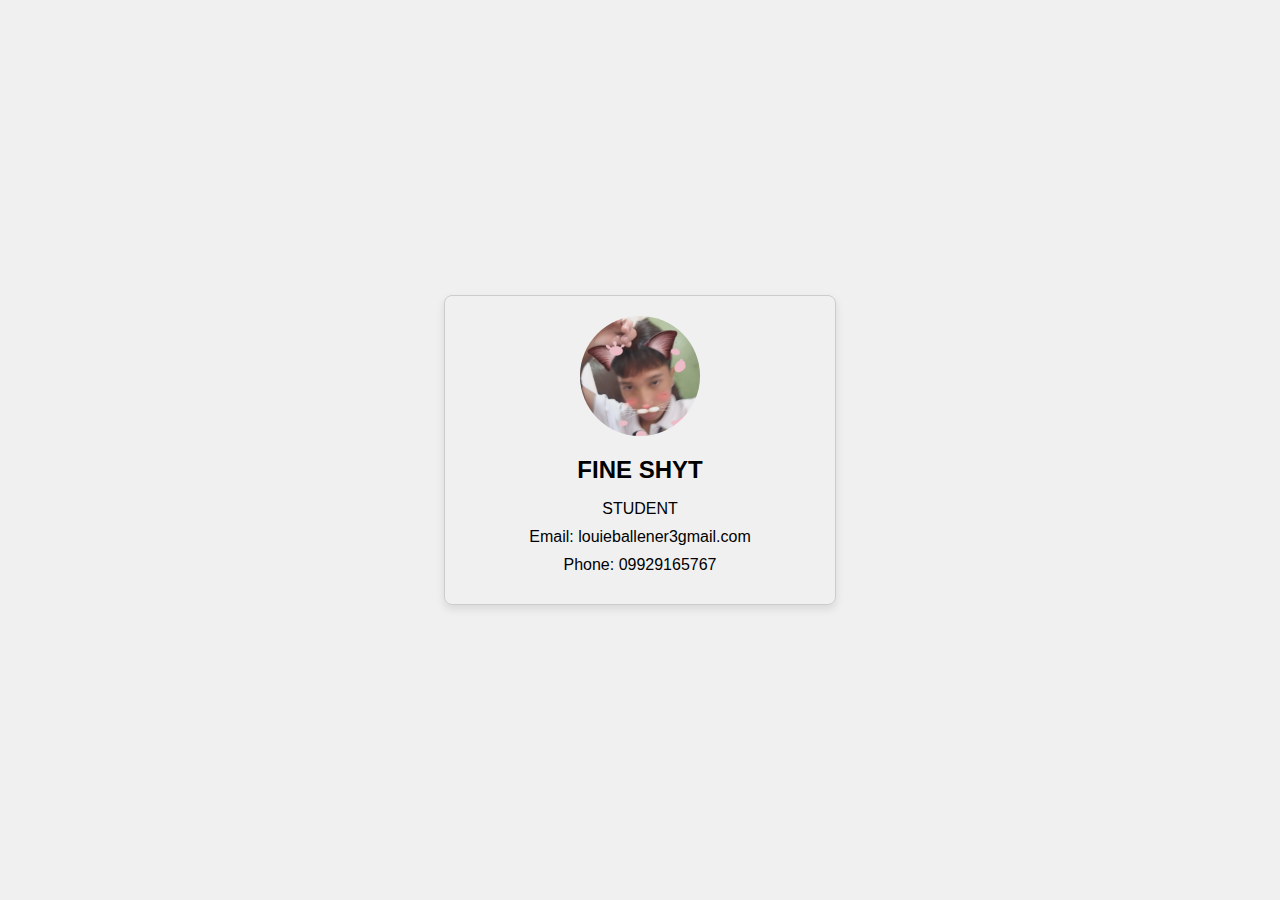
==== index.html @ 33a49be1 "Rename Gmail.html to index.html" ====
<!DOCTYPE html>

<html lang="en">

<head>

<meta charset="UTF-8">

<meta name="viewport" content="width=device-width, initial-scale=1.0">

<title>Digital Business Card</title>

<link rel="stylesheet" href="Hatdog.css">

</head>

<body>

<div class="business-card">

<img src="Evanmaniga.png" alt="Your Photo" class="profile-pic">

<div class="card-content">

<h1>FINE SHYT</h1>

<p class="title">STUDENT</p>

<p class="contact">Email: louieballener3gmail.com</p>

<p class="contact">Phone: 09929165767</p>

</div>

</div>

</body>

</html>
---- Hatdog.css ----
body {

    display: flex;

    justify-content: center;
    align-items: center;
    min-height: 100vh;
    background-color: #f0f0f0;
    font-family: sans-serif;
    margin: 0;
    padding: 0;
}

.business-card {
    width: 90%;
    max-width: 350px;
    background-image: url('481623629_623507764017652_507831698030950788_n.jpg');
    background-size: cover;
    background-position: center;
    border: 1px solid #ccc;
    border-radius: 8px;
    overflow: hidden;
    box-shadow: 0 4px 8px rgba(0, 0, 0, 0.1);
    display: flex;
    flex-direction: column;
    align-items: center;
    text-align: center;
    padding: 20px;
    margin: 20px;
}

.profile-pic {
    width: 120px;
    height: 120px;
    border-radius: 50%;
    object-fit: cover;
    margin-bottom: 20px;
}

.card-content {
    padding: 0 20px;
}

.card-content h1 {
    margin-top: 0;
    font-size: 1.5em;
    color: black;
}

.card-content p {
    margin: 10px 0;
    color: black;
}

@media (max-width: 480px) {
    .business-card {
        width: 100%;
        margin: 10px;
        padding: 15px;
    }

    .profile-pic {
        width: 100px;
        height: 100px;
    }

    .card-content h1 {
        font-size: 1.3em;
    }

    .card-content p {
        font-size: 0.9em;
    }
}
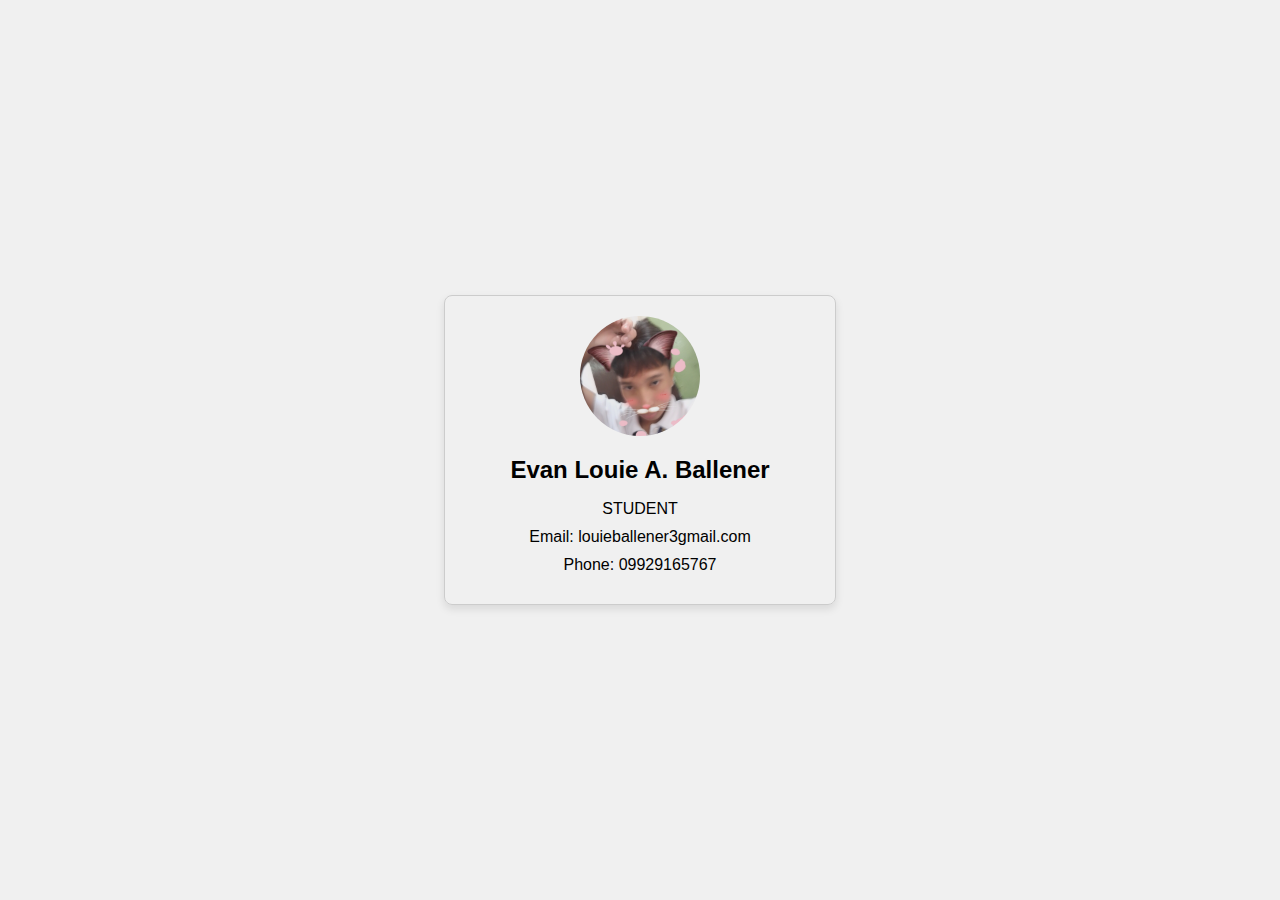
==== commit 95b879f6: "Update index.html" ====
--- a/index.html
+++ b/index.html
@@ -22,7 +22,7 @@
 
 <div class="card-content">
 
-<h1>FINE SHYT</h1>
+<h1>Evan Louie A. Ballener</h1>
 
 <p class="title">STUDENT</p>
 
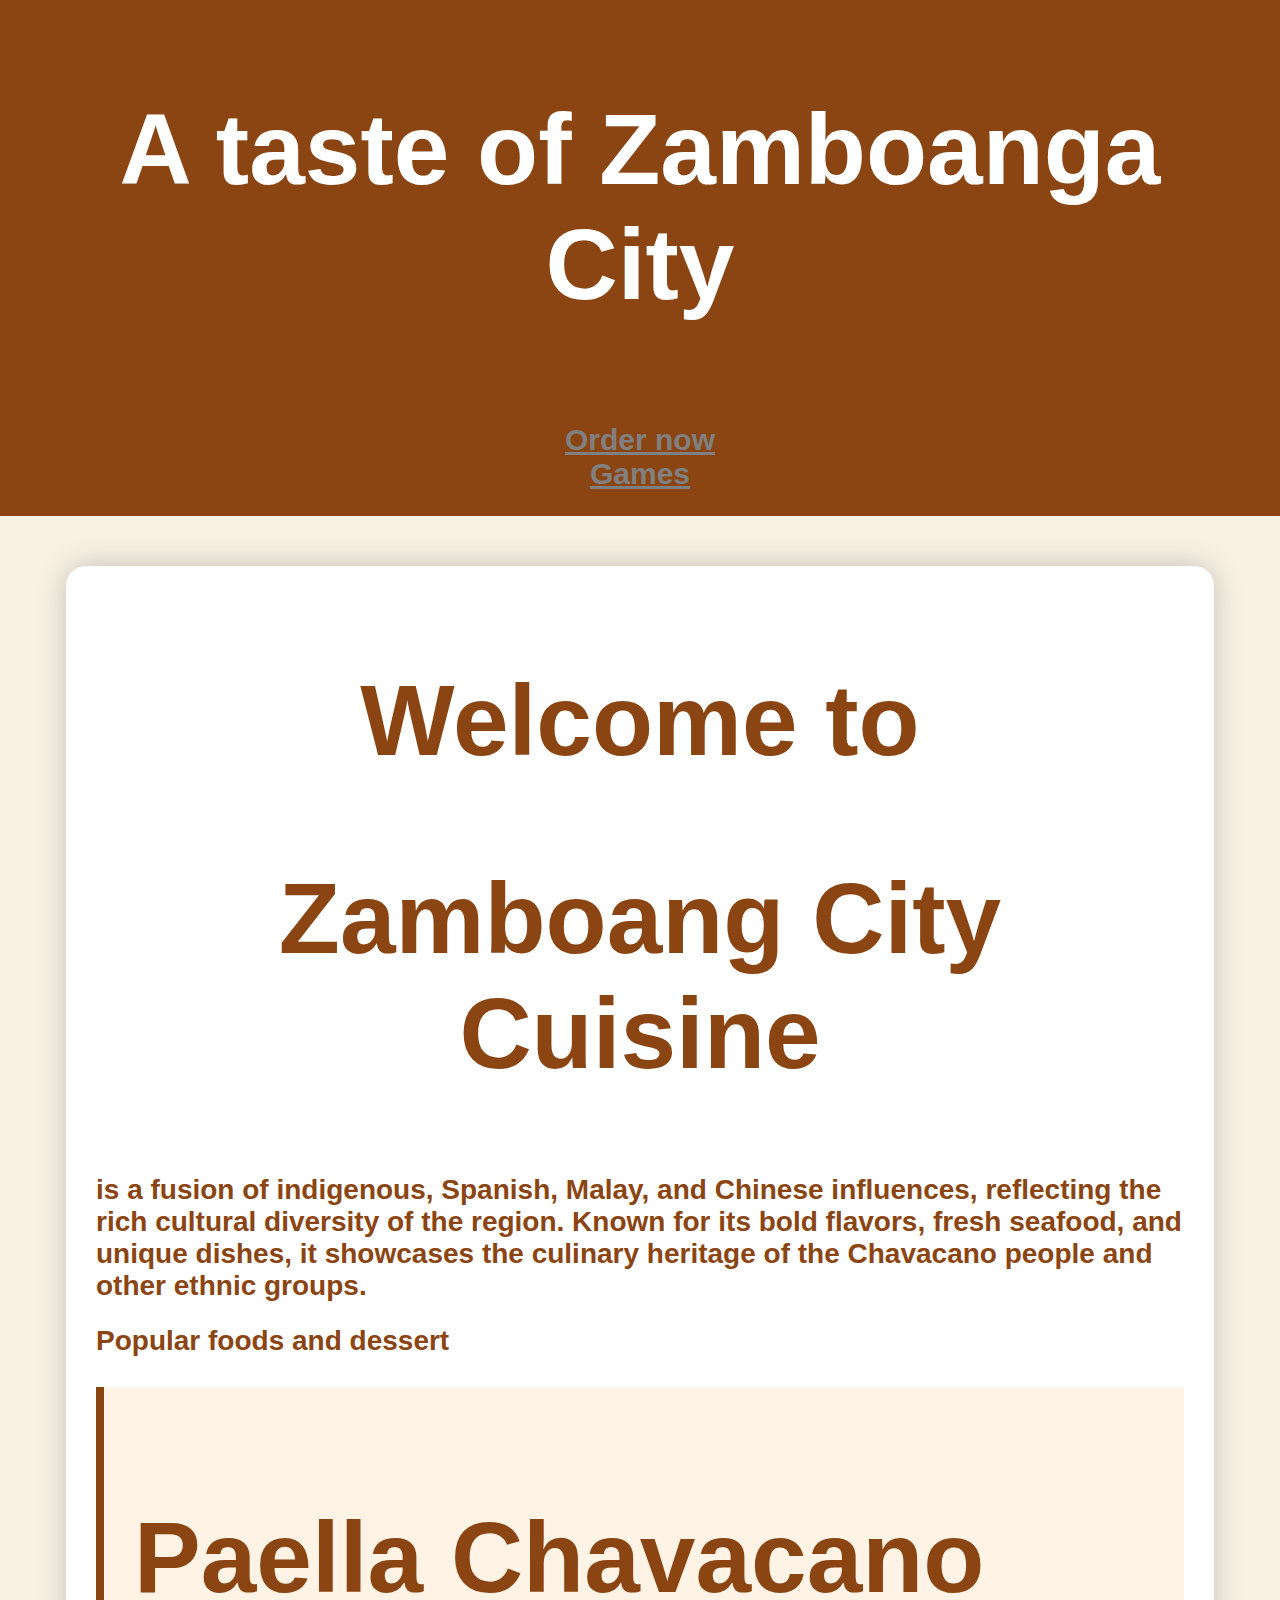
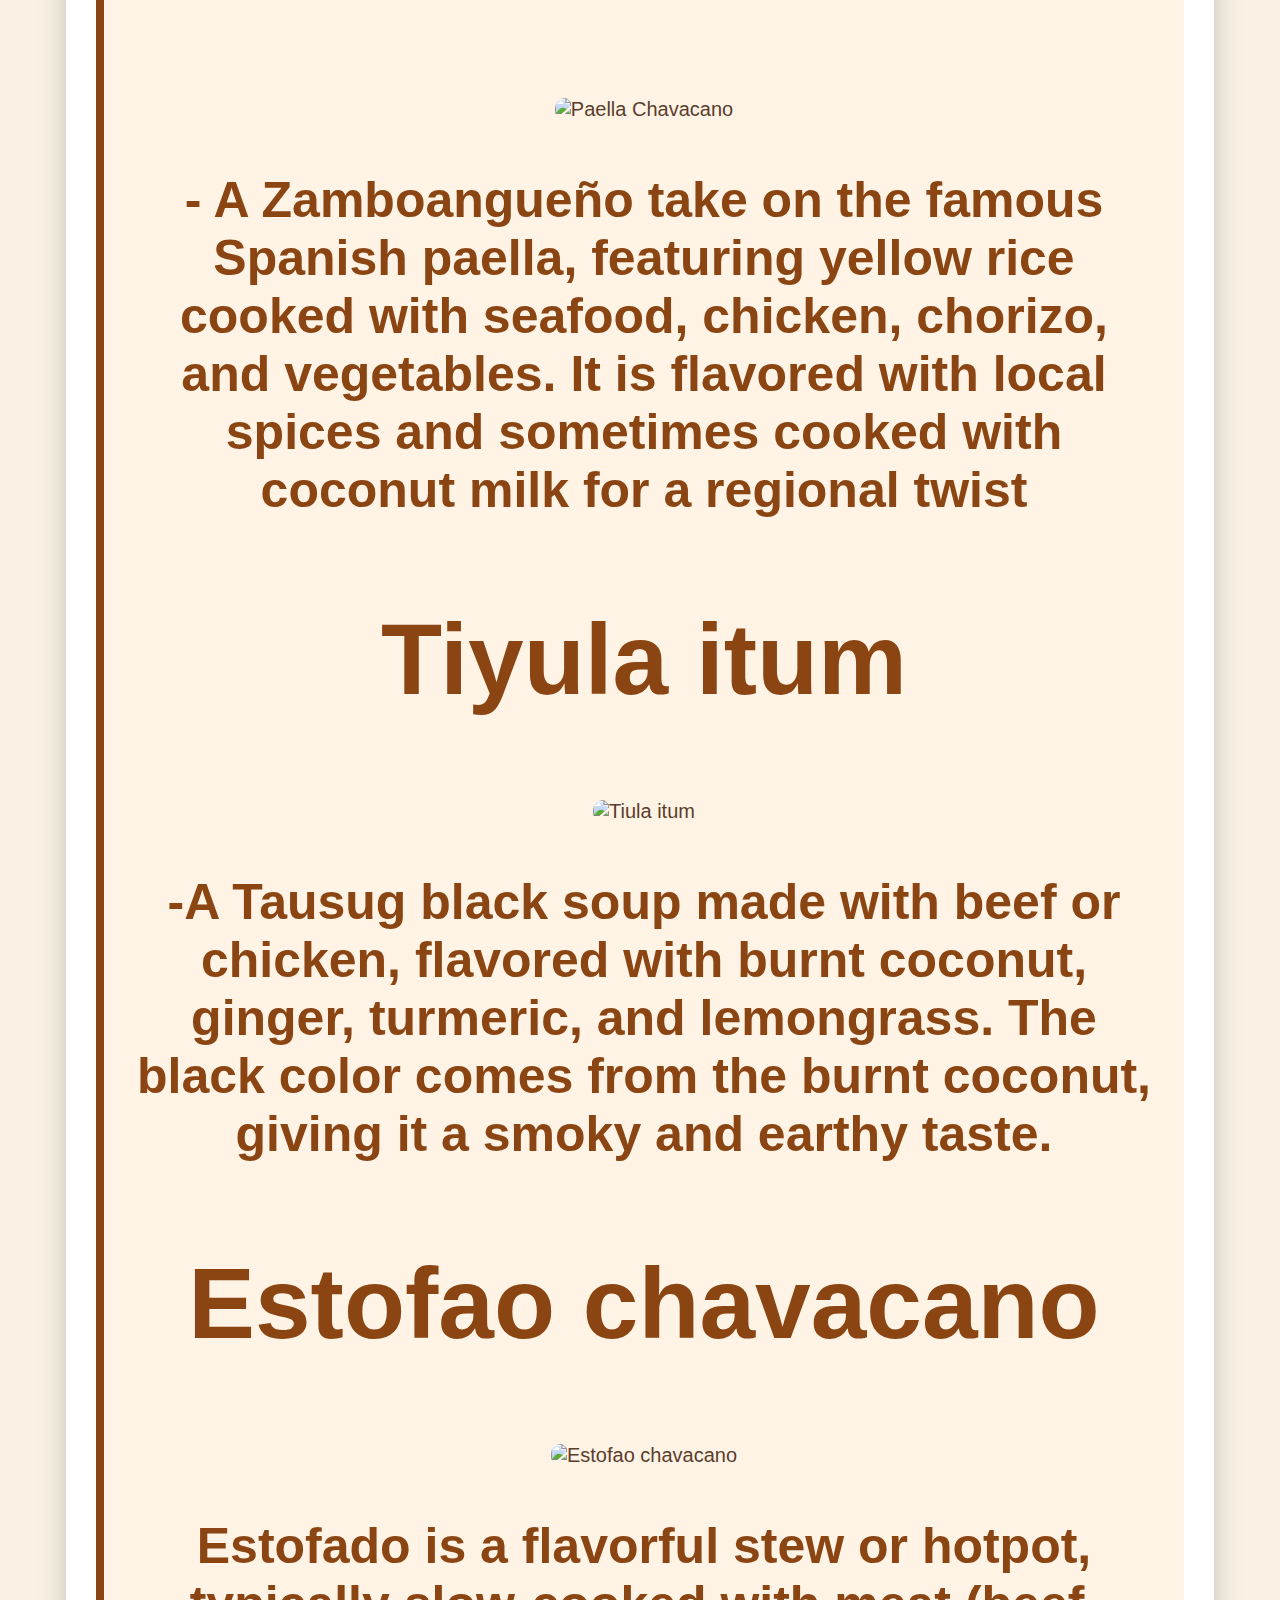
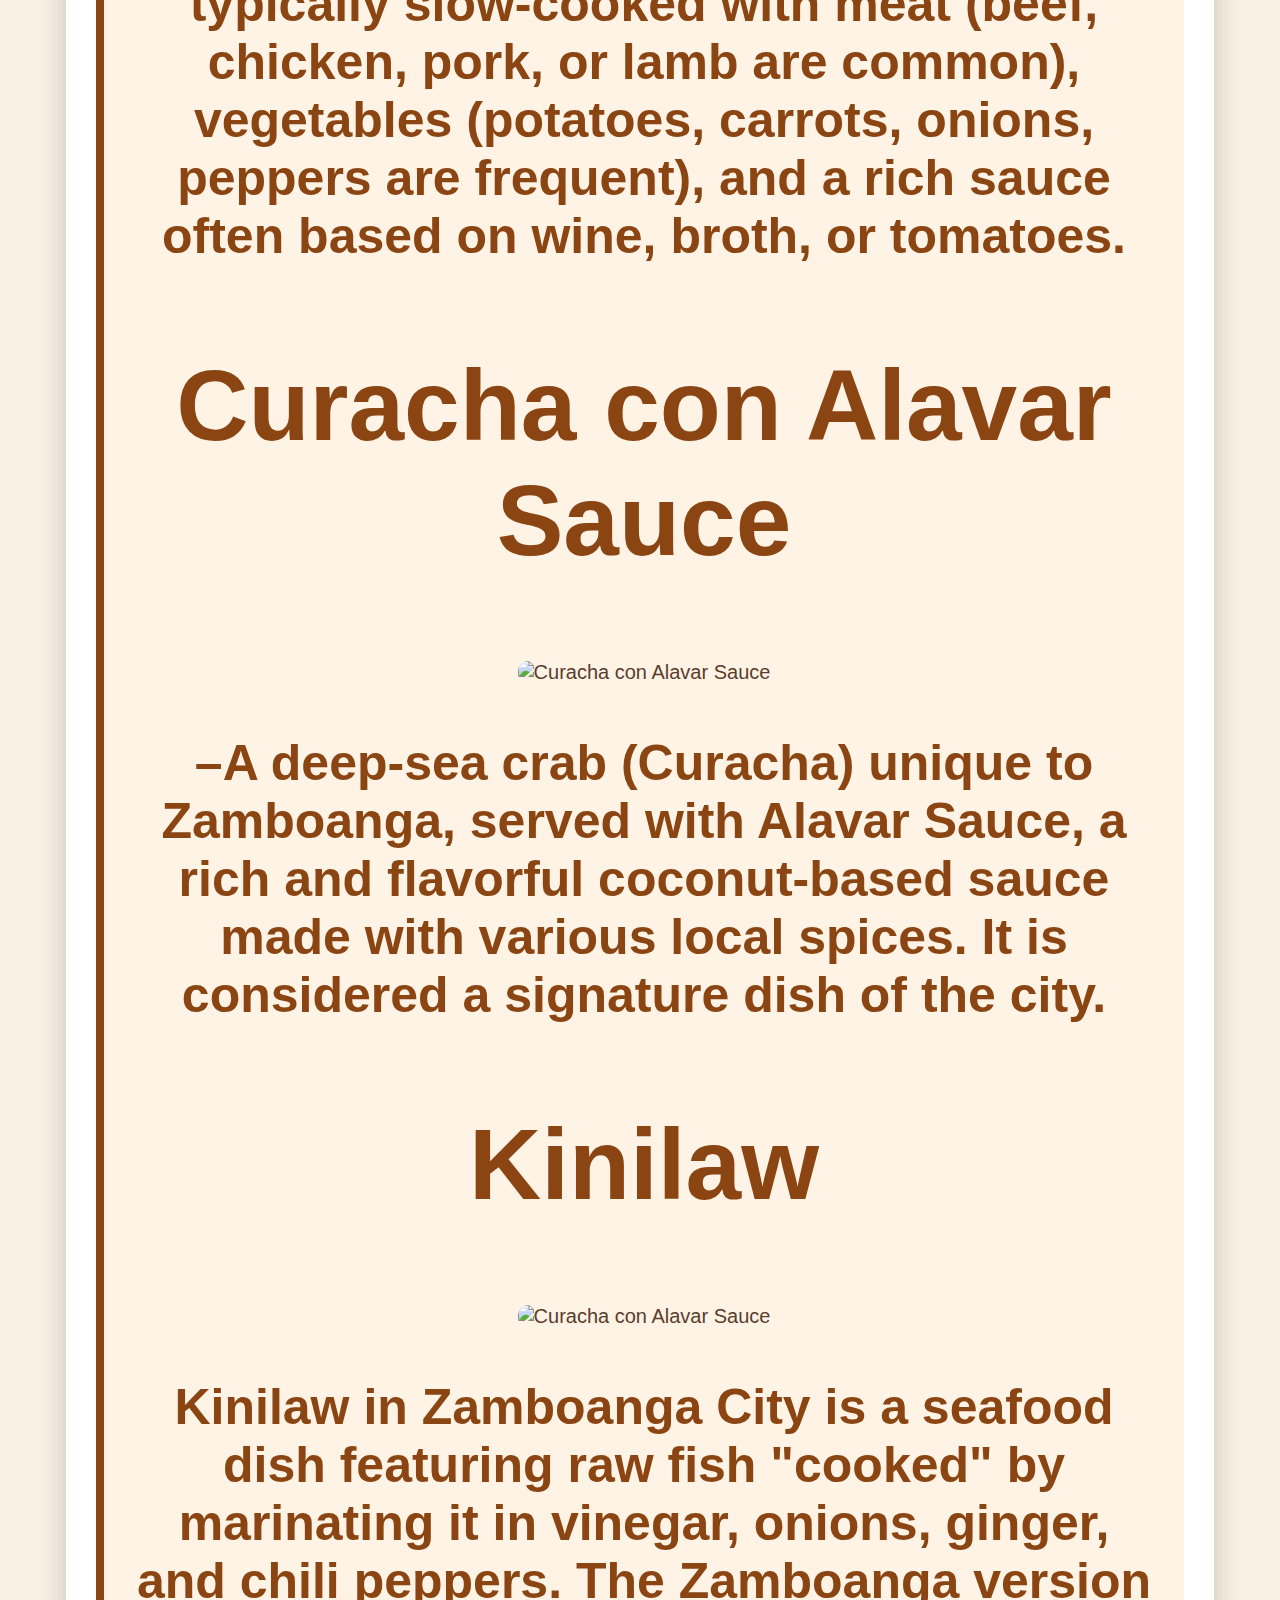
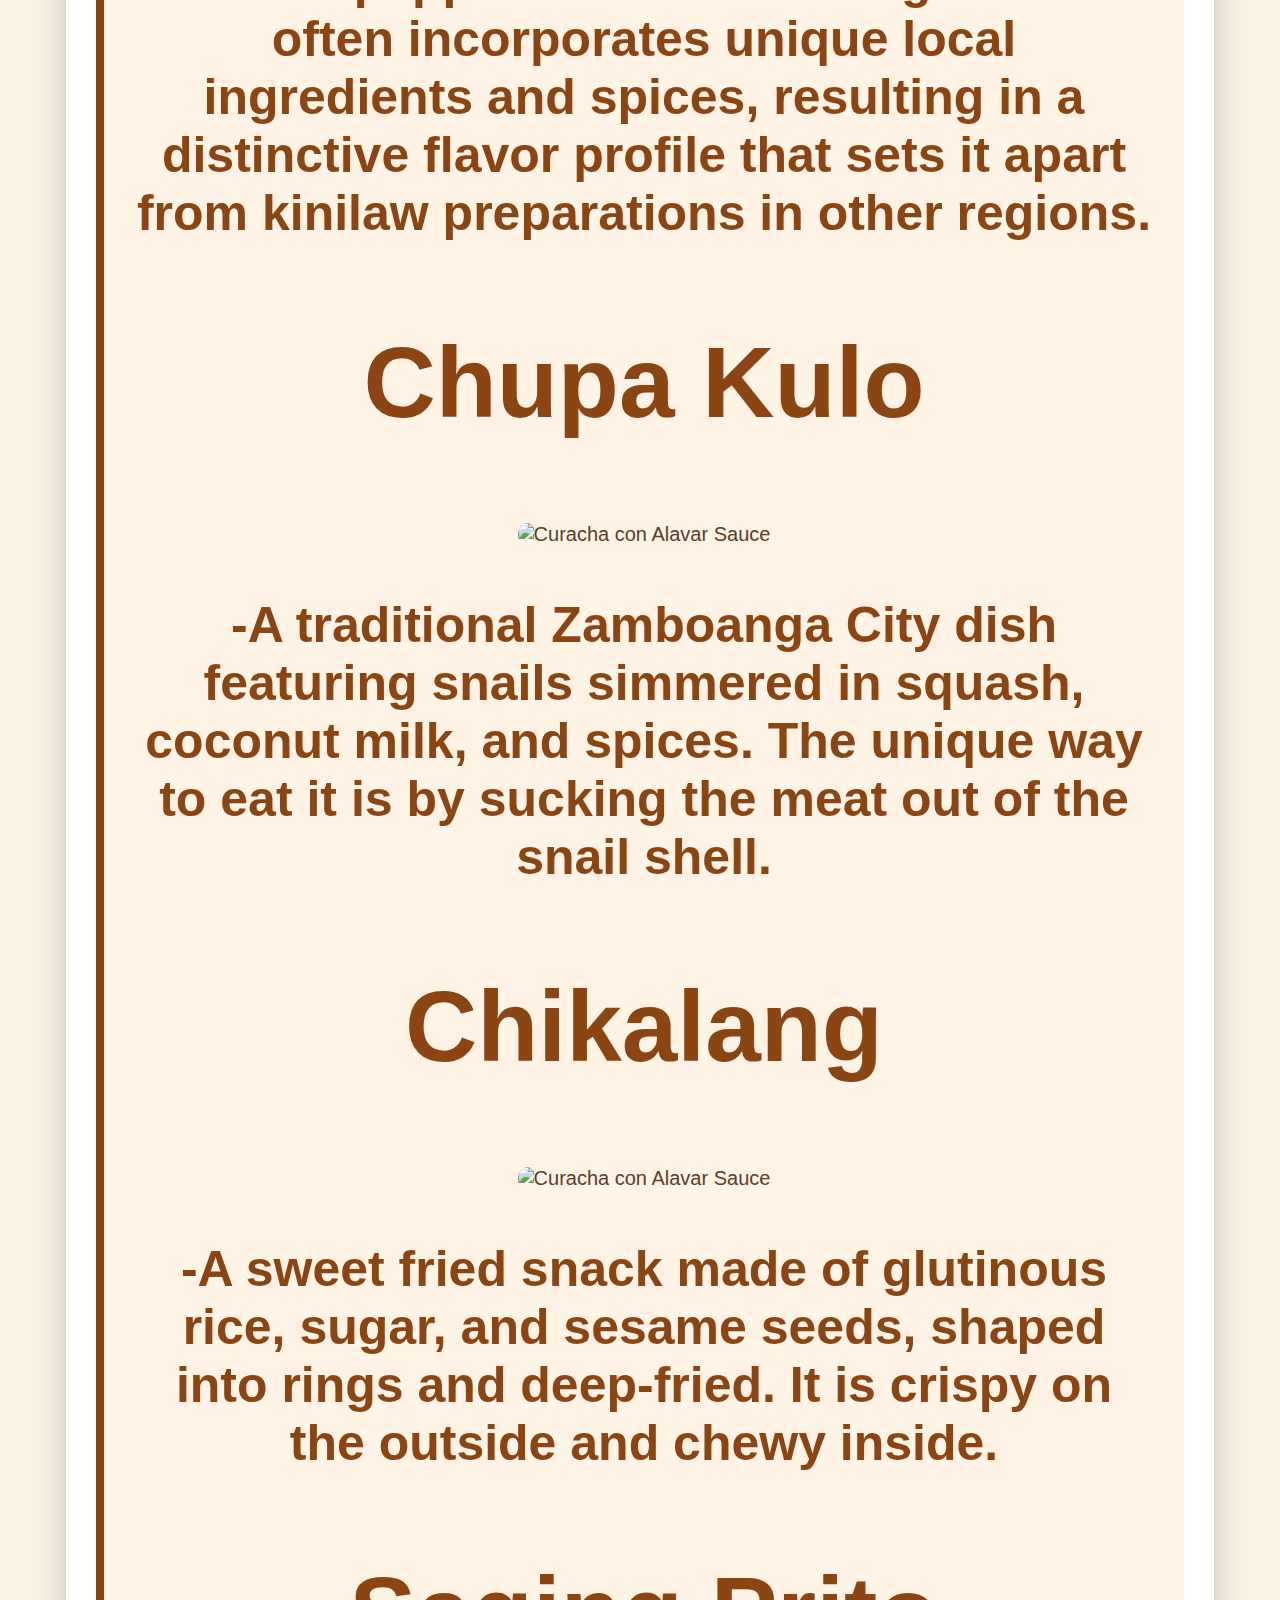
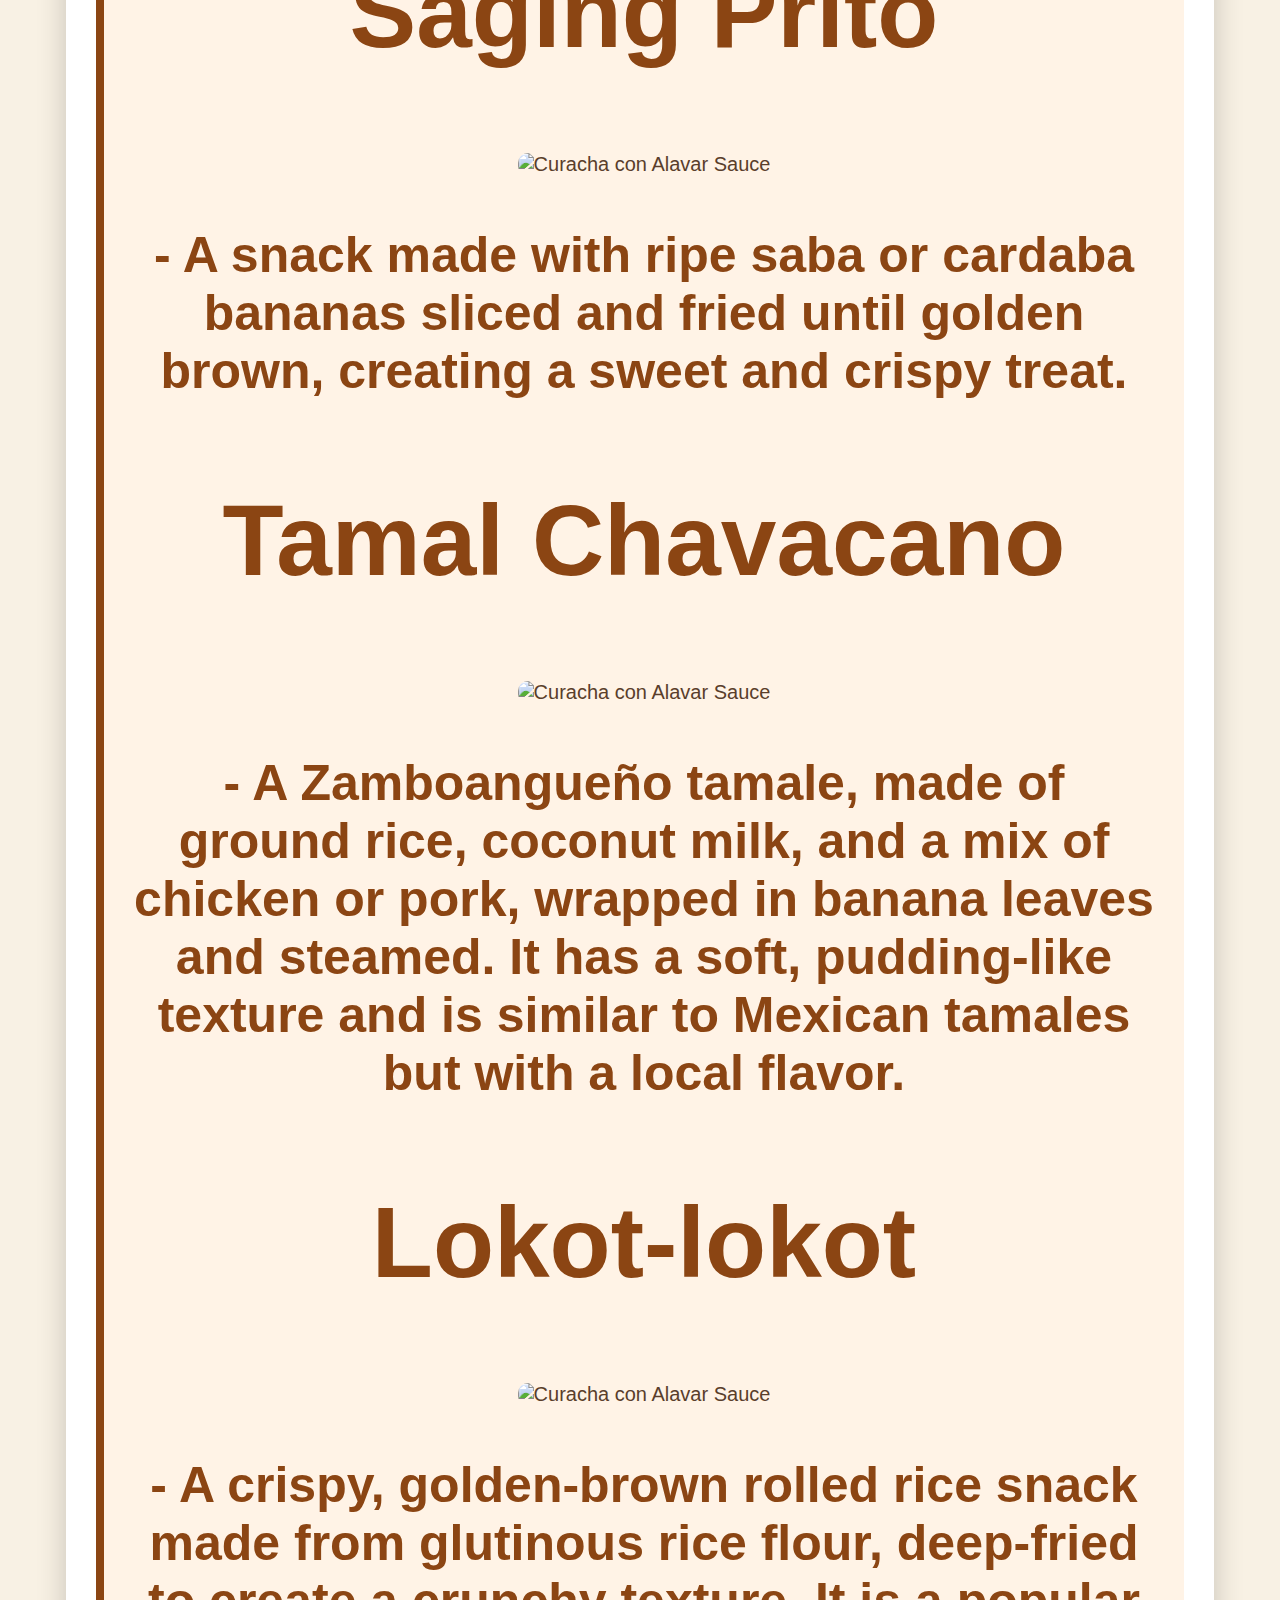
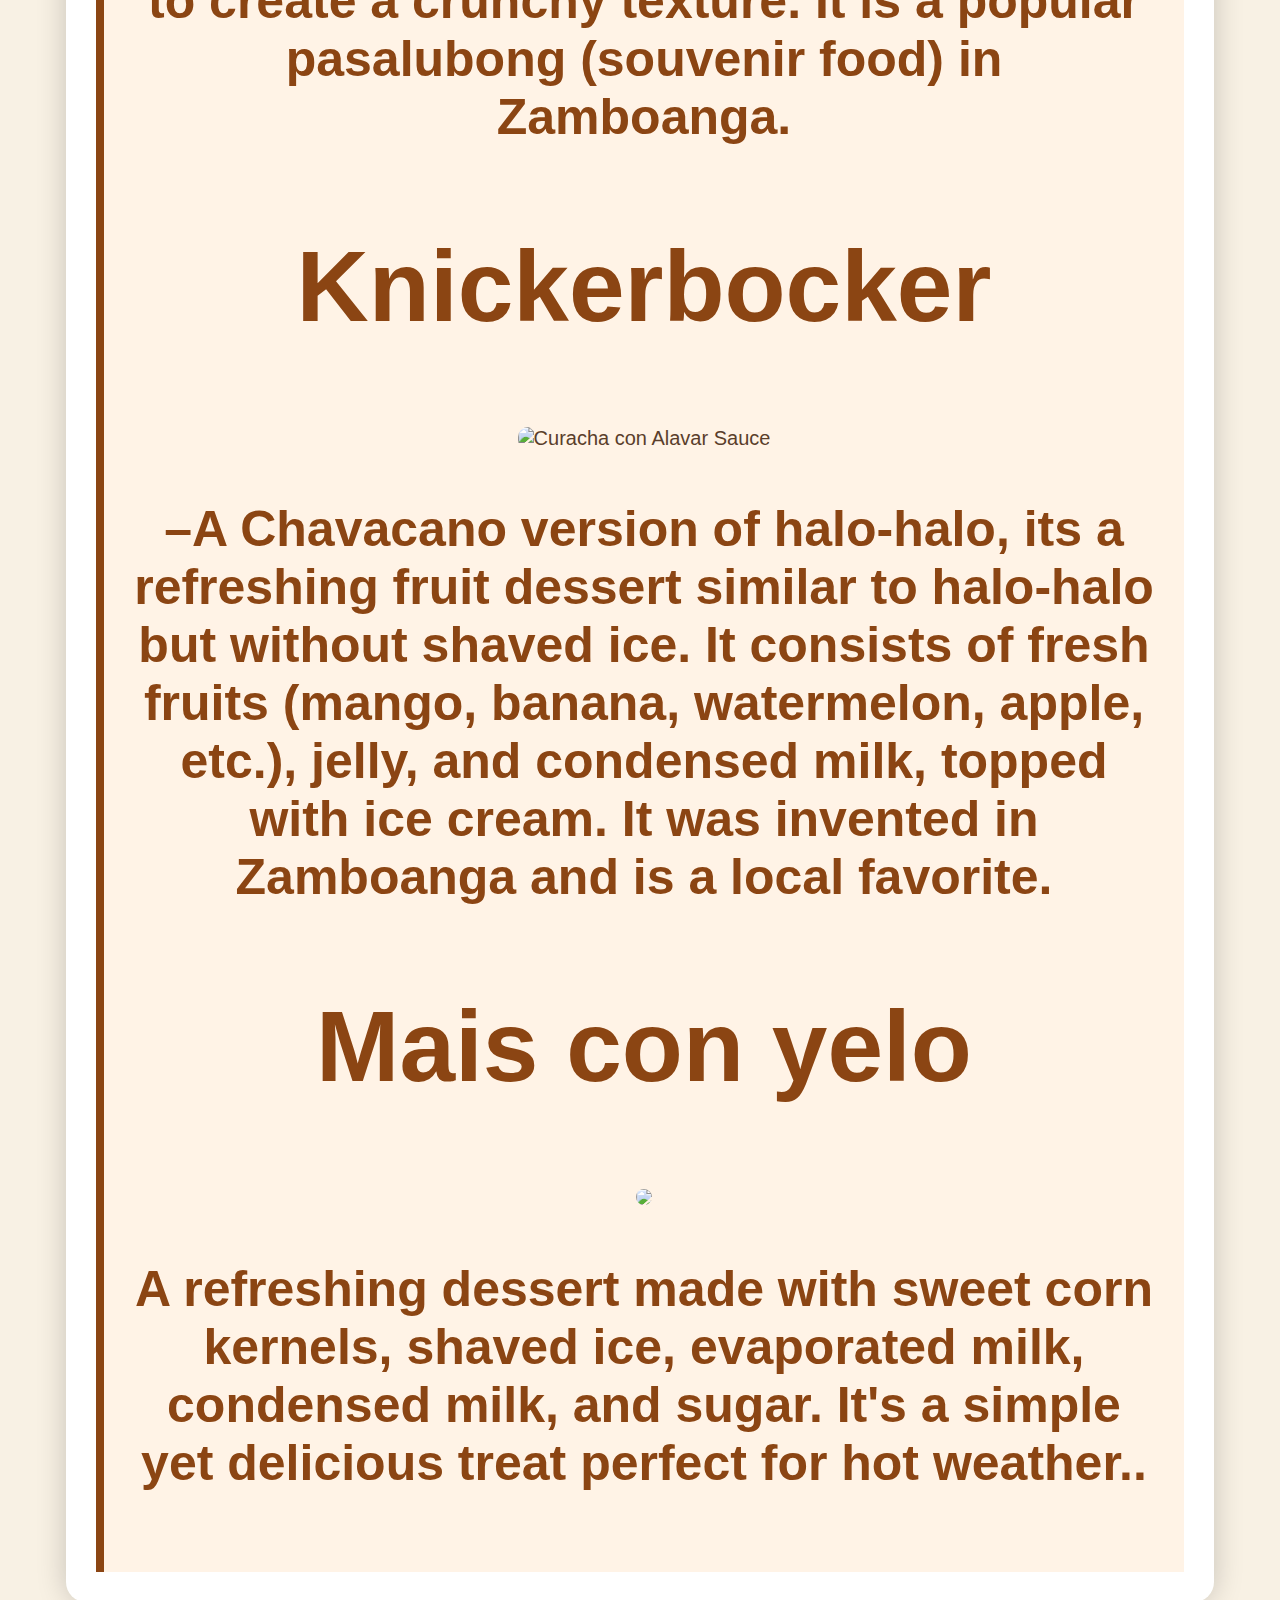
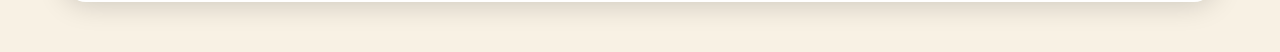
==== commit 9a231723: "Add files via upload" ====
--- a/index.html
+++ b/index.html
@@ -1,39 +1,81 @@
 <!DOCTYPE html>
-
 <html lang="en">
-
 <head>
-
-<meta charset="UTF-8">
-
-<meta name="viewport" content="width=device-width, initial-scale=1.0">
-
-<title>Digital Business Card</title>
-
-<link rel="stylesheet" href="Hatdog.css">
-
+    <meta charset="UTF-8">
+    <meta name="viewport" content="width=device-width, initial-scale=1.0">
+    <title>Zamboanga City Cuisine</title>
+    <link rel="stylesheet" href="styles.css">
 </head>
-
 <body>
 
-<div class="business-card">
+<header>
+  <h1 style="font-size:100px;">A taste of Zamboanga City</h1>
+  
+  <br>
+   <a href="http://localhost:8158/Order.html" style="color:grey;">Order now</a>
+   <br>
+   <a href="http://localhost:8158/thegames.html" style="color:grey;">Games</a>
+</header>
 
-<img src="Evanmaniga.png" alt="Your Photo" class="profile-pic">
-
-<div class="card-content">
-
-<h1>Evan Louie A. Ballener</h1>
-
-<p class="title">STUDENT</p>
-
-<p class="contact">Email: louieballener3gmail.com</p>
-
-<p class="contact">Phone: 09929165767</p>
-
+<div class="container">
+    <h1 style="font-size:100px; color: #8b4513;"align="center">Welcome to</h1>
+    <h2 style="font-size:100px; color: #8b4513;"align="center">Zamboang City Cuisine </h2>
+    <h2>is a fusion of indigenous, Spanish, Malay, and Chinese influences, reflecting the rich cultural diversity of the region. Known for its bold flavors, fresh seafood, and unique dishes, it showcases the culinary heritage of the Chavacano people and other ethnic groups.</h2> 
+    <h2>Popular foods and dessert</h2>
+    <div class="food-list">
+       <h2 style="font-size:100px; color: #8b4513;">Paella Chavacano</h2>
+       <center>
+             <img src="paella.png" alt="Paella Chavacano" style="width:500px;height:5; border-radius: 10px;">
+             <center/>
+         <h2 style="font-size:50px;"</h2>
+        <p>- A Zamboangueño take on the famous Spanish paella, featuring yellow rice cooked with seafood, chicken, chorizo, and vegetables. It is flavored with local spices and sometimes cooked with coconut milk for a regional twist</p>
+            <h2 style="font-size:100px; color: #8b4513;">Tiyula itum</h2>
+            <center></center>
+          <img src="tiyula.png" alt="Tiula itum" style="width:500px;height:10; border-radius: 10px;">
+         <h2 style="font-size:50px;"</h2>
+            <p>-A Tausug black soup made with beef or chicken, flavored with burnt coconut, ginger, turmeric, and lemongrass. The black color comes from the burnt coconut, giving it a smoky and earthy taste.</p>
+            <h2 style="font-size:100px; color: #8b4513;">Estofao chavacano</h2>
+             <img src="estofao.png" alt="Estofao chavacano" style="width:500px;height:10; border-radius: 10px;">
+        <h2 style="font-size:50px;"</h2>
+        <p>Estofado is a flavorful stew or hotpot, typically slow-cooked with meat (beef, chicken, pork, or lamb are common), vegetables (potatoes, carrots, onions, peppers are frequent), and a rich sauce often based on wine, broth, or tomatoes.</p>
+        <h2 style="font-size:100px; color: #8b4513;">Curacha con Alavar Sauce</h2>
+              <img src="curacha.png" alt="Curacha con Alavar Sauce" style="width:500px;height:10; border-radius: 10px;">
+       <h2 style="font-size:50px;"</h2>
+        <p>–A deep-sea crab (Curacha) unique to Zamboanga, served with Alavar Sauce, a rich and flavorful coconut-based sauce made with various local spices. It is considered a signature dish of the city.</p>
+         <h2 style="font-size:100px; color: #8b4513;">Kinilaw</h2>
+                <img src="kinilaw.png" alt="Curacha con Alavar Sauce" style="width:500px;height:10; border-radius: 10px;">
+         <h2 style="font-size:50px;"</h2>
+            <p>Kinilaw in Zamboanga City is a seafood dish featuring raw fish "cooked" by marinating it in vinegar, onions, ginger, and chili peppers.  The Zamboanga version often incorporates unique local ingredients and spices, resulting in a distinctive flavor profile that sets it apart from kinilaw preparations in other regions.</p>
+            <h2 style="font-size:100px; color: #8b4513;">Chupa Kulo</h2>
+                 <img src="chupa.png" alt="Curacha con Alavar Sauce" style="width:500px;height:10; border-radius: 10px;">
+         <h2 style="font-size:50px;"</h2>
+            <p>-A traditional Zamboanga City dish featuring snails simmered in squash, coconut milk, and spices. The unique way to eat it is by sucking the meat out of the snail shell.</p>
+         <h2 style="font-size:100px; color: #8b4513;">Chikalang</h2>
+        <img src="chikalang.png" alt="Curacha con Alavar Sauce" style="width:500px;height:10; border-radius: 10px;">
+         <h2 style="font-size:50px;"</h2>
+            <p>-A sweet fried snack made of glutinous rice, sugar, and sesame seeds, shaped into rings and deep-fried. It is crispy on the outside and chewy inside.<p/>
+            <h2 style="font-size:100px; color: #8b4513;">Saging Prito</h2>
+         <img src="saging.png" alt="Curacha con Alavar Sauce" style="width:500px;height:10; border-radius: 10px;">   
+         <h2 style="font-size:50px;"</h2>
+        <p>- A snack made with ripe saba or cardaba bananas sliced and fried until golden brown, creating a sweet and crispy treat.</p>
+        <h2 style="font-size:100px; color
+            #8b4513;">Tamal Chavacano</h2>
+            <img src="tamal.png" alt="Curacha con Alavar Sauce" style="width:500px;height:10; border-radius: 10px;">
+         <h2 style="font-size:50px;"</h2>
+         <p>- A Zamboangueño tamale, made of ground rice, coconut milk, and a mix of chicken or pork, wrapped in banana leaves and steamed. It has a soft, pudding-like texture and is similar to Mexican tamales but with a local flavor.</p>
+        <h2 style="font-size:100px; color: #8b4513;">Lokot-lokot</h2>
+        <img src="lokot.png" alt="Curacha con Alavar Sauce" style="width:500px;height:10; border-radius: 10px;">
+         <h2 style="font-size:50px;"</h2>
+           <p>- A crispy, golden-brown rolled rice snack made from glutinous rice flour, deep-fried to create a crunchy texture. It is a popular pasalubong (souvenir food) in Zamboanga.</p>
+            <h2 style="font-size:100px; color: #8b4513;">Knickerbocker</h2>
+           <img src="knickerbocker.png" alt="Curacha con Alavar Sauce" style="width:500px;height:10; border-radius: 10px;">
+         <h2 style="font-size:50px;"</h2>
+        <p>–A Chavacano version of halo-halo, its a refreshing fruit dessert similar to halo-halo but without shaved ice. It consists of fresh fruits (mango, banana, watermelon, apple, etc.), jelly, and condensed milk, topped with ice cream. It was invented in Zamboanga and is a local favorite.</p>
+         <h2 style="font-size:100px; color: #8b4513;">Mais con yelo</h2>
+         <img src="mais.png" style="width:500px;height:10; border-radius: 10px;">
+         <h2 style="font-size:50px;"</h2>
+            <p>A refreshing dessert made with sweet corn kernels, shaved ice, evaporated milk, condensed milk, and sugar. It's a simple yet delicious treat perfect for hot weather..</p>
+    </div>
 </div>
-
-</div>
-
 </body>
-
 </html>
--- a/styles.css
+++ b/styles.css
@@ -0,0 +1,126 @@
+/* General Styles */
+body {
+    font-family: Arial, sans-serif;
+    margin: 0;
+    padding: 0;
+    background-color: #f8f1e4;
+    color: #5a3e2b;
+    font-size: 24px; /* Increased base font size for 4K */
+}
+
+/* Header */
+header {
+    background-color: #8b4513;
+    color: white;
+    text-align: center;
+    padding: 40px;
+    font-size: 48px; /* Larger header text */
+    font-weight: bold;
+}
+
+/* Container */
+.container {
+    width: 60%; /* Wider content for large screens */
+    max-width: 2200px; /* Prevents content from stretching too wide */
+    margin: 50px auto;
+    background: white;
+    padding: 50px;
+    border-radius: 20px;
+    box-shadow: 0px 0px 30px rgba(0, 0, 0, 0.2);
+}
+
+/* Headings */
+h2 {
+    color: #8b4513;
+    font-size: 36px; /* Bigger headings */
+}
+
+/* Food List */
+.food-list {
+    margin-top: 30px;
+    padding: 30px;
+    background: #fff3e6;
+    border-left: 8px solid #8b4513;
+    font-size: 28px;
+}
+
+/* Footer */
+footer {
+    text-align: center;
+    padding: 30px;
+    background-color: #8b4513;
+    color: white;
+    margin-top: 50px;
+    font-size: 28px;
+}
+
+/* Responsive Design */
+@media (max-width: 2560px) { /* For smaller screens like 1440p or 1080p */
+    body {
+        font-size: 20px;
+    }
+    header {
+        font-size: 36px;
+        padding: 30px;
+    }
+    .container {
+        width: 75%;
+        padding: 40px;
+    }
+    h2 {
+        font-size: 32px;
+    }
+    .food-list {
+        font-size: 24px;
+    }
+    footer {
+        font-size: 24px;
+    }
+}
+
+@media (max-width: 1440px) { /* For laptops and smaller desktops */
+    body {
+        font-size: 18px;
+    }
+    header {
+        font-size: 30px;
+        padding: 25px;
+    }
+    .container {
+        width: 85%;
+        padding: 30px;
+    }
+    h2 {
+        font-size: 28px;
+    }
+    .food-list {
+        font-size: 20px;
+    }
+    footer {
+        font-size: 20px;
+    }
+}
+
+@media (max-width: 768px) { /* For tablets and mobile */
+    body {
+        font-size: 16px;
+    }
+    header {
+        font-size: 24px;
+        padding: 20px;
+    }
+    .container {
+        width: 95%;
+        padding: 20px;
+    }
+    h2 {
+        font-size: 24px;
+    }
+    .food-list {
+        font-size: 18px;
+        padding: 15px;
+    }
+    footer {
+        font-size: 18px;
+    }
+}
